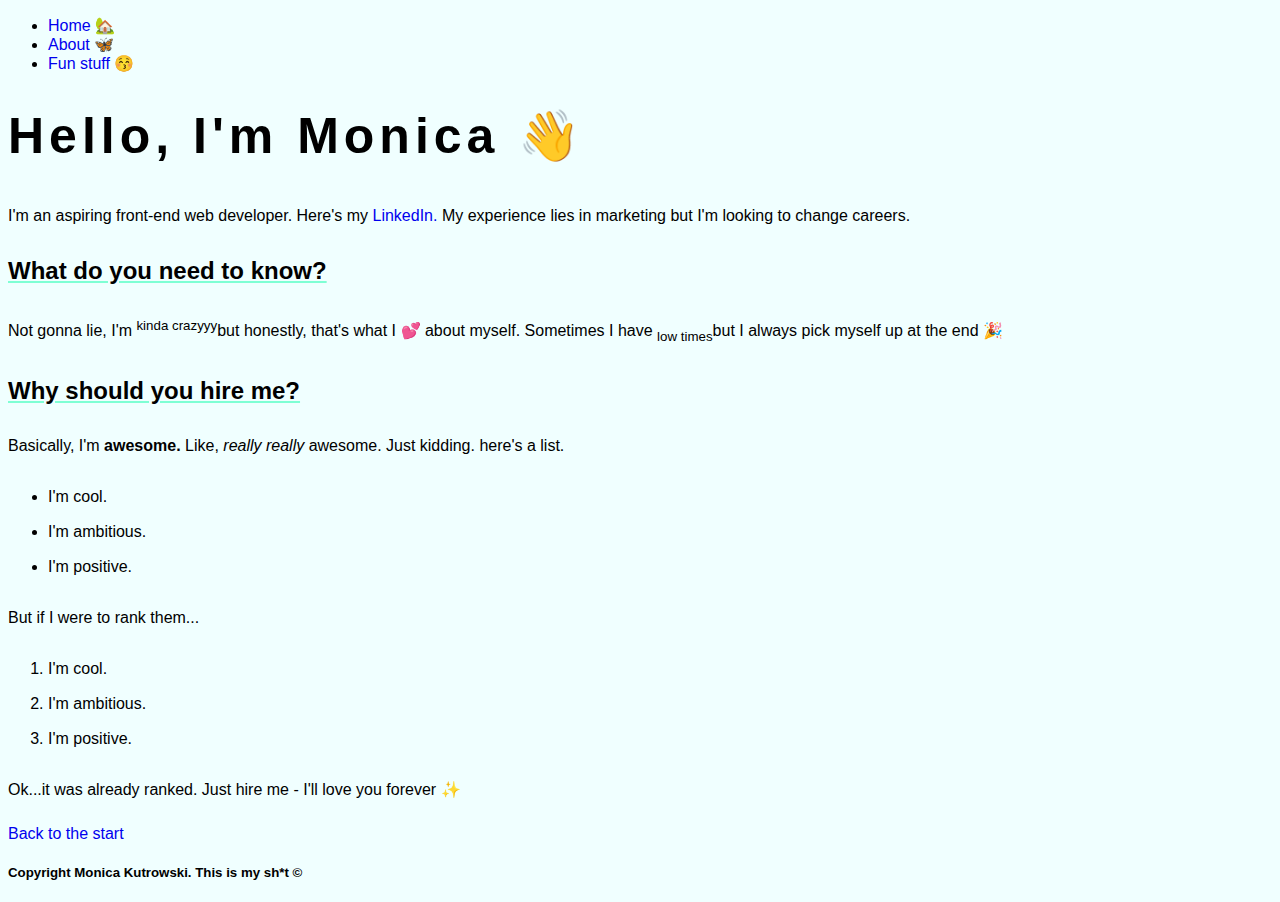
==== index.html @ 6effe8fd "adding css" ====
<!DOCTYPE html>
<html lang="en">

<head>
    <meta charset="UTF-8">
    <meta http-equiv="X-UA-Compatible" content="IE=edge">
    <meta name="viewport" content="width=device-width, initial-scale=1.0">
    <title>Monica Kutrowski's page</title>
    <link rel="stylesheet" type="text/css" href="style.css">
</head>

<body>

    <script type="text/javascript" src="script.js"></script>

    <nav>
        <ul>
            <li><a href="index.html">Home 🏡</a></li>
            <li><a href="about.html">About 🦋</a> </li>
            <li><a href="funstuff.html">Fun stuff 😚</a></li>
    </nav>

    </ul>
    <header>
        <h1>Hello, I'm Monica 👋</h1>
    </header>

    <section>
        <p>I'm an aspiring front-end web developer. Here's my <a
                href="https://www.linkedin.com/in/monica-kutrowski-943a52179/" target="_blank">LinkedIn.</a> My
            experience lies in marketing but I'm looking to change careers.</p>
    </section>

    <section>
        <h2>What do you need to know?</h2>
        <p>Not gonna lie, I'm <sup>kinda crazyyy</sup>but honestly, that's what I 💕 about myself. Sometimes I have
            <sub>low times</sub>but I always pick myself up at the end 🎉
        </p>
    </section>

    <section>
        <h2>Why should you hire me?</h2>
        <p>Basically, I'm <strong>awesome. </strong>Like, <em>really really </em> awesome. Just kidding. here's a list.
        <ul>
            <li>I'm cool.</li>
            <li>I'm ambitious.</li>
            <li>I'm positive.</li>
        </ul>
        But if I were to rank them...
        <ol>
            <li>I'm cool.</li>
            <li>I'm ambitious.</li>
            <li>I'm positive.</li>
        </ol>
    </section>

    <section>
        Ok...it was already ranked. Just hire me - I'll love you forever ✨
    </section>

    <br>

    <footer>
        <a href="index.html">Back to the start<a>
                <h5>Copyright Monica Kutrowski. This is my sh*t &copy;</h5>
    </footer>

</body>

</html>
---- style.css ----
nav {
   font-family: Helvetica, sans-serif;
}

h1 {
   font-weight: 400px;
   font-family: Helvetica, sans-serif;
   letter-spacing: 5px;
   font-size: 50px;
}

h2 {
   text-decoration: aquamarine underline;
}

h3 {
   font-family: Helvetica, sans-serif;
}

img {
   display: block;
   width:50%;
   margin-left: auto;
   margin-right: auto;
}
body
{
   background-color: azure;
}

section {
   text-align: ;
   line-height: 35px;
   font-family: Helvetica, sans-serif;
}

footer {
   font-family: Helvetica, sans-serif;
}

a {
   text-decoration: none;
}
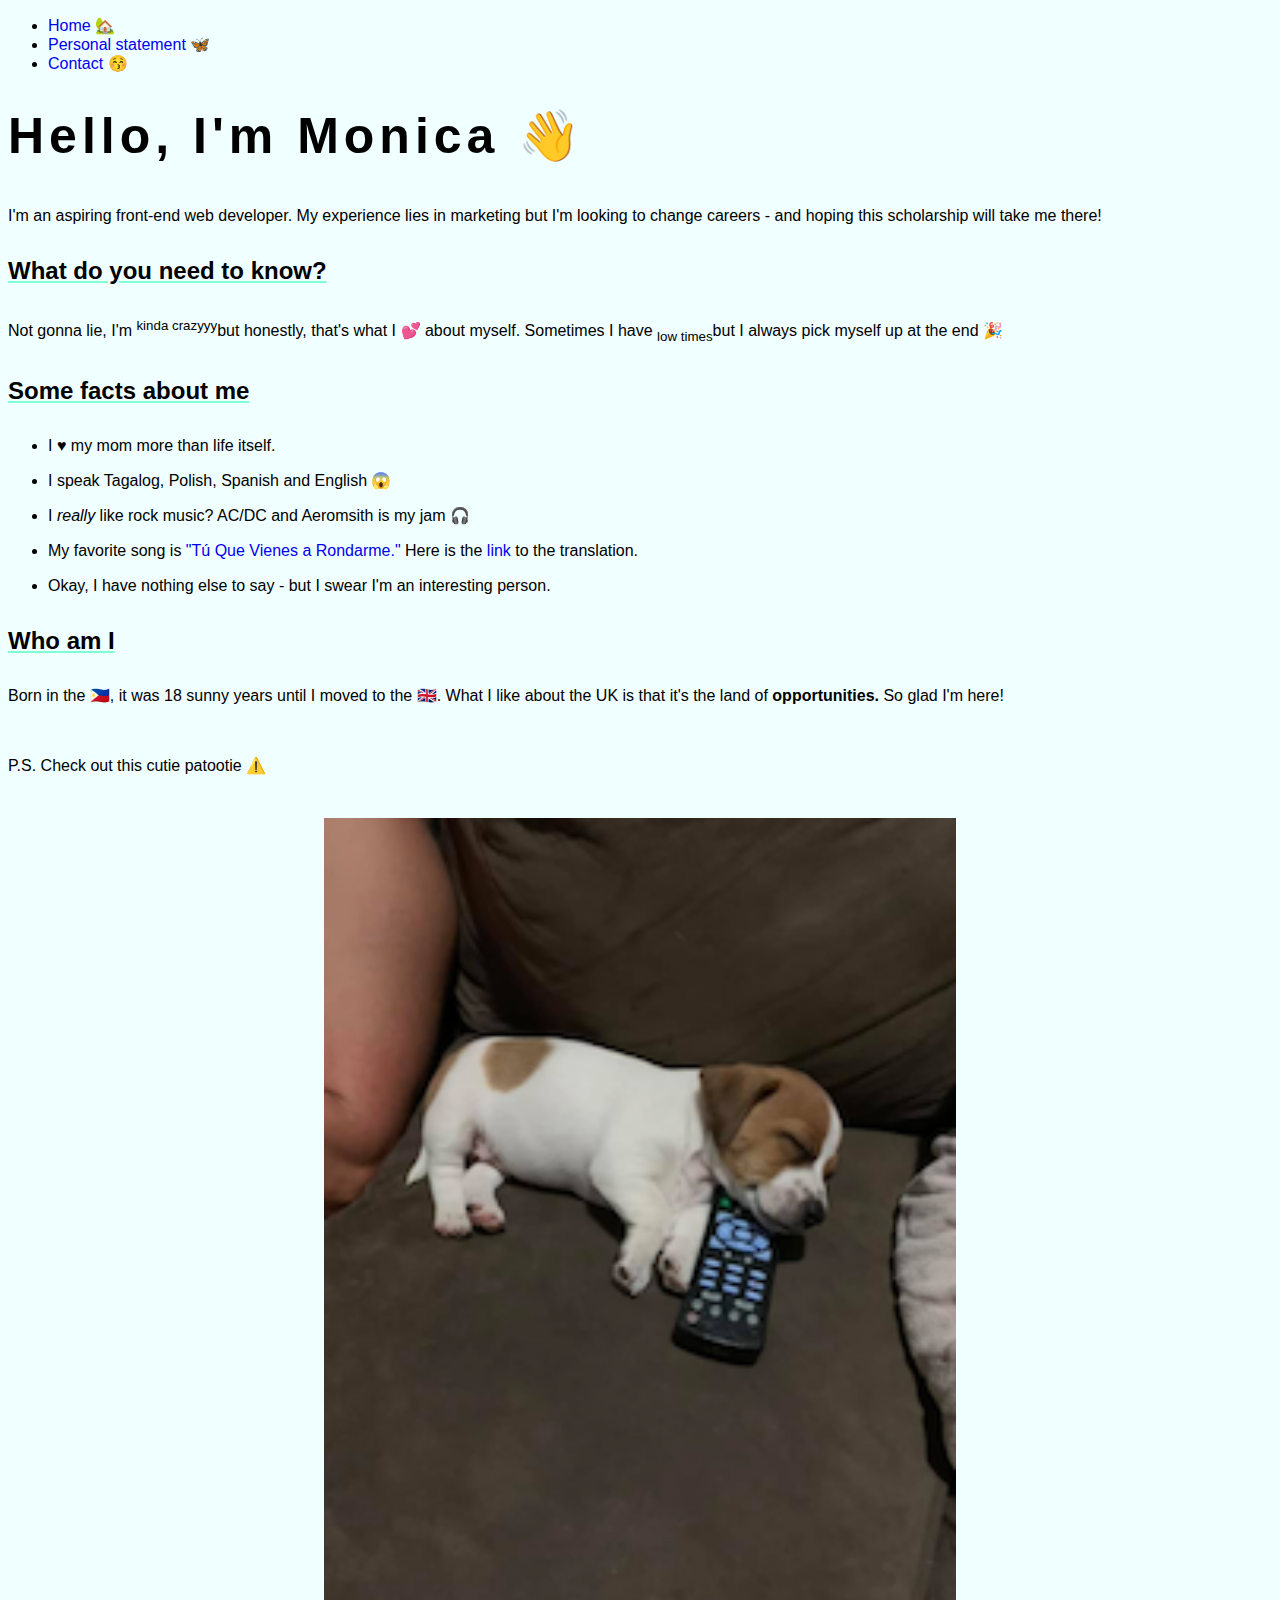
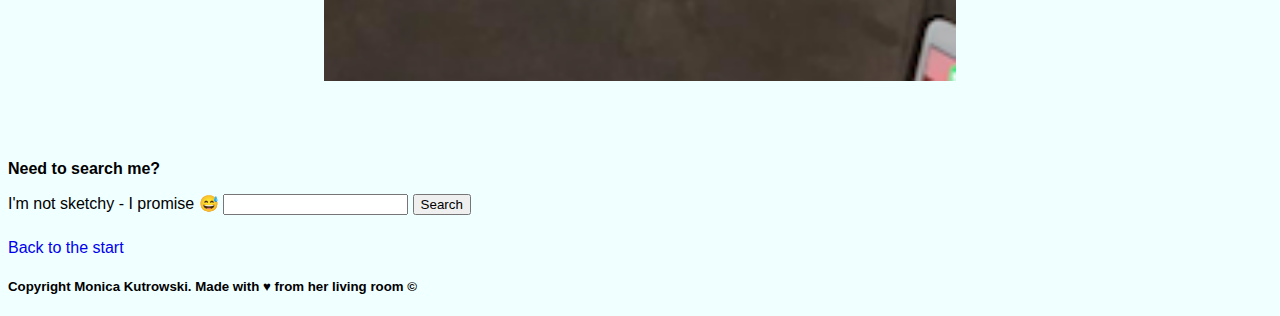
==== commit b53d82ba: "added personal statement" ====
--- a/index.html
+++ b/index.html
@@ -11,13 +11,11 @@
 
 <body>
 
-    <script type="text/javascript" src="script.js"></script>
-
     <nav>
         <ul>
             <li><a href="index.html">Home 🏡</a></li>
-            <li><a href="about.html">About 🦋</a> </li>
-            <li><a href="funstuff.html">Fun stuff 😚</a></li>
+            <li><a href="perstate.html">Personal statement 🦋</a> </li>
+            <li><a href="contact.html">Contact 😚</a></li>
     </nav>
 
     </ul>
@@ -26,9 +24,8 @@
     </header>
 
     <section>
-        <p>I'm an aspiring front-end web developer. Here's my <a
-                href="https://www.linkedin.com/in/monica-kutrowski-943a52179/" target="_blank">LinkedIn.</a> My
-            experience lies in marketing but I'm looking to change careers.</p>
+        <p>I'm an aspiring front-end web developer. My
+            experience lies in marketing but I'm looking to change careers - and hoping this scholarship will take me there!</p>
     </section>
 
     <section>
@@ -38,31 +35,46 @@
         </p>
     </section>
 
+<section>
+    <h2>Some facts about me</h2>
+    <ul>
+        <li>I &hearts; my mom more than life itself.</li>
+        <li>I speak Tagalog, Polish, Spanish and English 😱</li>
+        <li>I<em> really</em> like rock music? AC/DC and Aeromsith is my jam 🎧</li>
+        <li>My favorite song is <a href="https://www.youtube.com/watch?v=MbmFqUtK2aw">"Tú Que Vienes a Rondarme."</a> Here is the <a href="https://lyricstranslate.com/en/t%C3%BA-que-vienes-rondarme-you-who-come-surround-me.html">link</a> to the translation.</li>
+
+        <li>Okay, I have nothing else to say - but I swear I'm an interesting person.</li>
+    </ul>
+
+    <h2>Who am I</h2>
+
     <section>
-        <h2>Why should you hire me?</h2>
-        <p>Basically, I'm <strong>awesome. </strong>Like, <em>really really </em> awesome. Just kidding. here's a list.
-        <ul>
-            <li>I'm cool.</li>
-            <li>I'm ambitious.</li>
-            <li>I'm positive.</li>
-        </ul>
-        But if I were to rank them...
-        <ol>
-            <li>I'm cool.</li>
-            <li>I'm ambitious.</li>
-            <li>I'm positive.</li>
-        </ol>
+        Born in the 🇵🇭, it was 18 sunny years until I moved to the 🇬🇧. What I like about the UK is that it's the land of <strong>opportunities.</strong> So glad I'm here! 
+        <br>
+        <br>
+        P.S. Check out this cutie patootie ⚠️
+        <br>
+        <br>
+        <img src="./images/dog.PNG" alt=""></a> 
+        <br>
+        <br>
     </section>
 
     <section>
-        Ok...it was already ranked. Just hire me - I'll love you forever ✨
+        <form action="https://www.google.com/search"><b>Need to search me?</b>
+        <br>
+        <label for="text">I'm not sketchy - I promise 😅</label>
+        <input type="text" name="q">
+        <button>Search</button>
+        </form>
     </section>
+        </section>
 
     <br>
 
     <footer>
         <a href="index.html">Back to the start<a>
-                <h5>Copyright Monica Kutrowski. This is my sh*t &copy;</h5>
+                <h5>Copyright Monica Kutrowski. Made with &hearts; from her living room &copy;</h5>
     </footer>
 
 </body>
--- a/style.css
+++ b/style.css
@@ -14,6 +14,10 @@
 }
 
 h3 {
+   font-family: Helvetica, sans-serif;
+}
+
+h5 {
    font-family: Helvetica, sans-serif;
 }
 
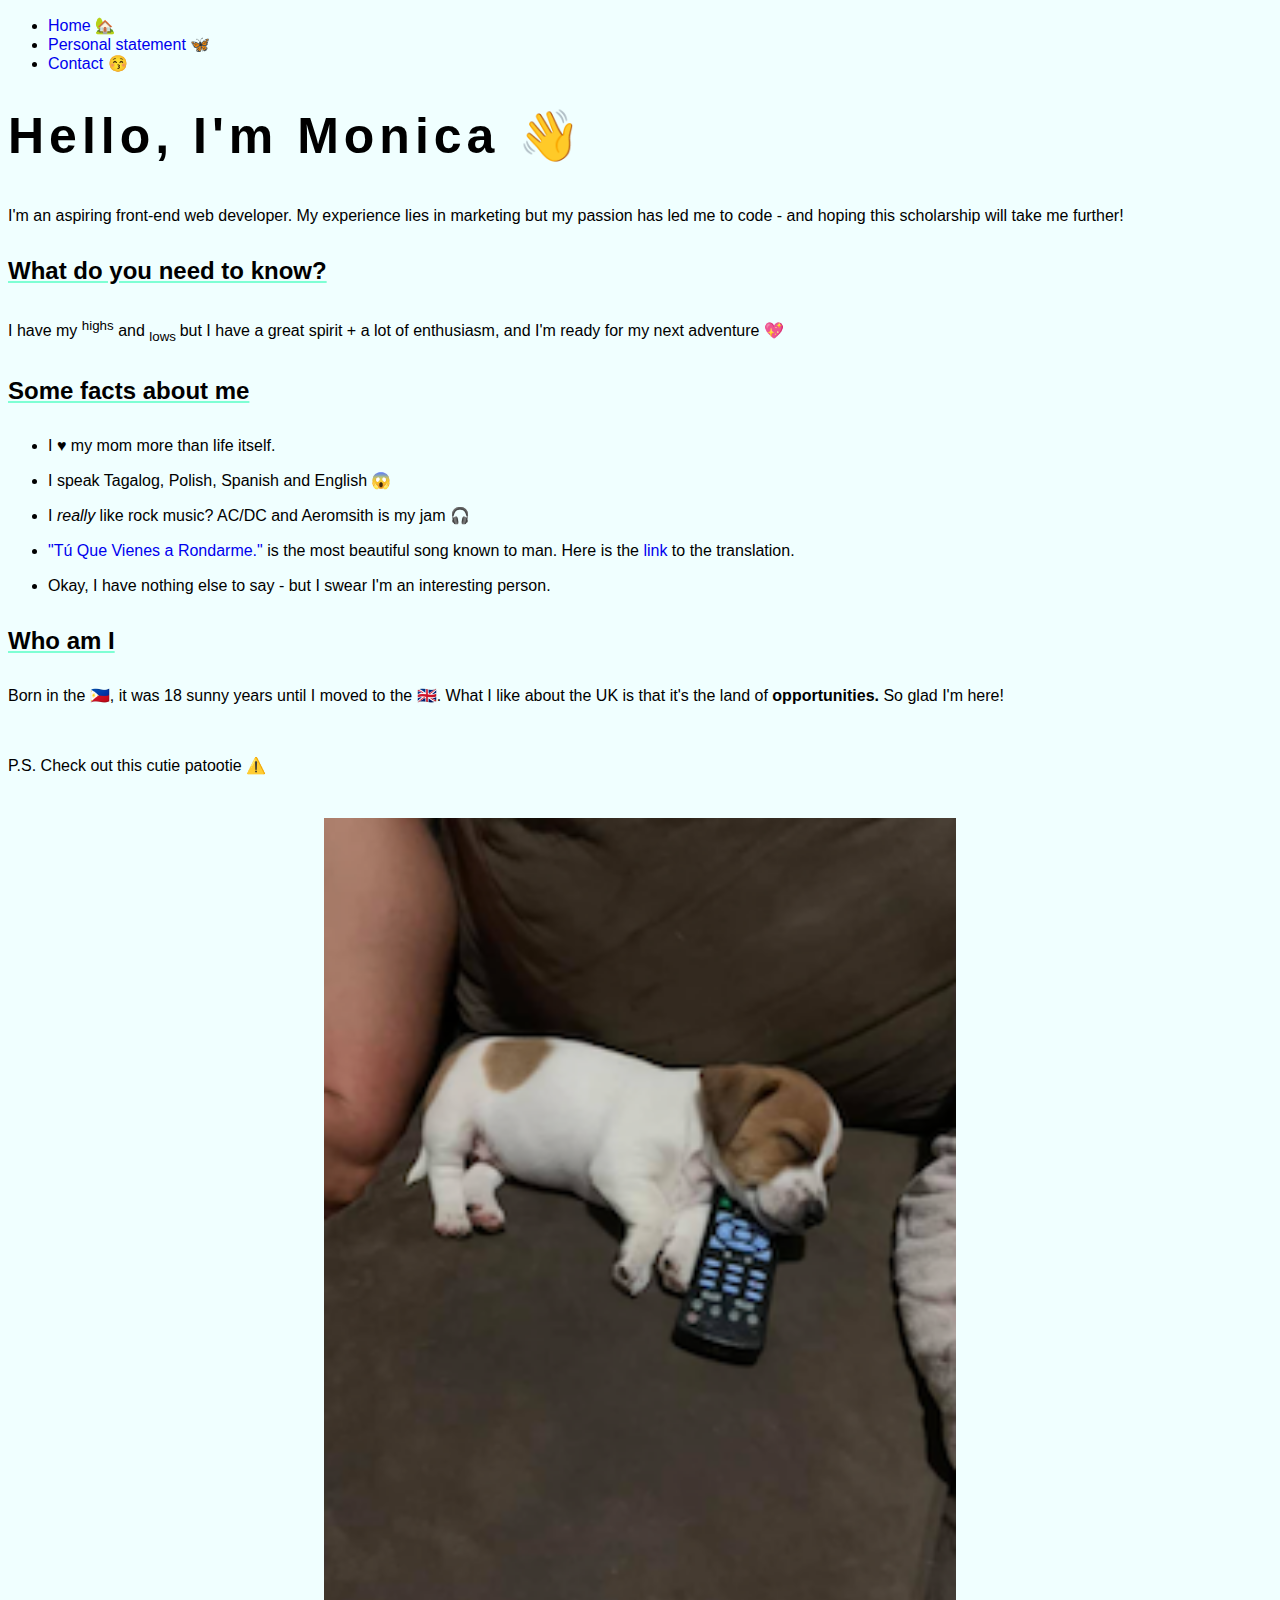
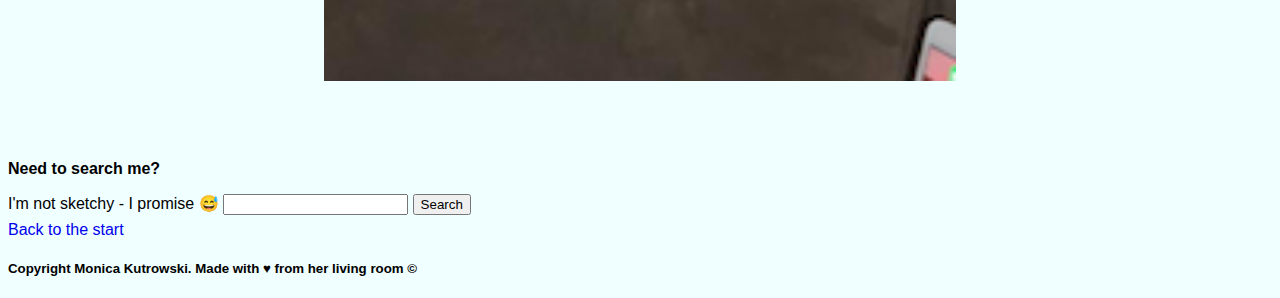
==== commit 7be6a488: "text changes" ====
--- a/index.html
+++ b/index.html
@@ -25,52 +25,56 @@
 
     <section>
         <p>I'm an aspiring front-end web developer. My
-            experience lies in marketing but I'm looking to change careers - and hoping this scholarship will take me there!</p>
+            experience lies in marketing but my passion has led me to code - and hoping this scholarship will take me
+            further!</p>
     </section>
 
     <section>
         <h2>What do you need to know?</h2>
-        <p>Not gonna lie, I'm <sup>kinda crazyyy</sup>but honestly, that's what I 💕 about myself. Sometimes I have
-            <sub>low times</sub>but I always pick myself up at the end 🎉
+        <p>
+            I have my <sup>highs</sup> and
+            <sub>lows </sub>but I have a great spirit + a lot of enthusiasm, and I'm ready for my next adventure 💖
         </p>
     </section>
 
-<section>
-    <h2>Some facts about me</h2>
-    <ul>
-        <li>I &hearts; my mom more than life itself.</li>
-        <li>I speak Tagalog, Polish, Spanish and English 😱</li>
-        <li>I<em> really</em> like rock music? AC/DC and Aeromsith is my jam 🎧</li>
-        <li>My favorite song is <a href="https://www.youtube.com/watch?v=MbmFqUtK2aw">"Tú Que Vienes a Rondarme."</a> Here is the <a href="https://lyricstranslate.com/en/t%C3%BA-que-vienes-rondarme-you-who-come-surround-me.html">link</a> to the translation.</li>
+    <section>
+        <h2>Some facts about me</h2>
+        <ul>
+            <li>I &hearts; my mom more than life itself.</li>
+            <li>I speak Tagalog, Polish, Spanish and English 😱</li>
+            <li>I<em> really</em> like rock music? AC/DC and Aeromsith is my jam 🎧</li>
+            <li><a href="https://www.youtube.com/watch?v=MbmFqUtK2aw">"Tú Que Vienes a Rondarme."</a> is the most
+                beautiful song known to man. Here is the <a
+                    href="https://lyricstranslate.com/en/t%C3%BA-que-vienes-rondarme-you-who-come-surround-me.html">link</a>
+                to the translation.</li>
 
-        <li>Okay, I have nothing else to say - but I swear I'm an interesting person.</li>
-    </ul>
+            <li>Okay, I have nothing else to say - but I swear I'm an interesting person.</li>
+        </ul>
 
-    <h2>Who am I</h2>
+        <h2>Who am I</h2>
 
-    <section>
-        Born in the 🇵🇭, it was 18 sunny years until I moved to the 🇬🇧. What I like about the UK is that it's the land of <strong>opportunities.</strong> So glad I'm here! 
-        <br>
-        <br>
-        P.S. Check out this cutie patootie ⚠️
-        <br>
-        <br>
-        <img src="./images/dog.PNG" alt=""></a> 
-        <br>
-        <br>
-    </section>
-
-    <section>
-        <form action="https://www.google.com/search"><b>Need to search me?</b>
-        <br>
-        <label for="text">I'm not sketchy - I promise 😅</label>
-        <input type="text" name="q">
-        <button>Search</button>
-        </form>
-    </section>
+        <section>
+            Born in the 🇵🇭, it was 18 sunny years until I moved to the 🇬🇧. What I like about the UK is that it's the
+            land of <strong>opportunities.</strong> So glad I'm here!
+            <br>
+            <br>
+            P.S. Check out this cutie patootie ⚠️
+            <br>
+            <br>
+            <img src="./images/dog.PNG" alt=""></a>
+            <br>
+            <br>
         </section>
 
-    <br>
+        <section>
+            <form action="https://www.google.com/search"><b>Need to search me?</b>
+                <br>
+                <label for="text">I'm not sketchy - I promise 😅</label>
+                <input type="text" name="q">
+                <button>Search</button>
+            </form>
+        </section>
+    </section>
 
     <footer>
         <a href="index.html">Back to the start<a>
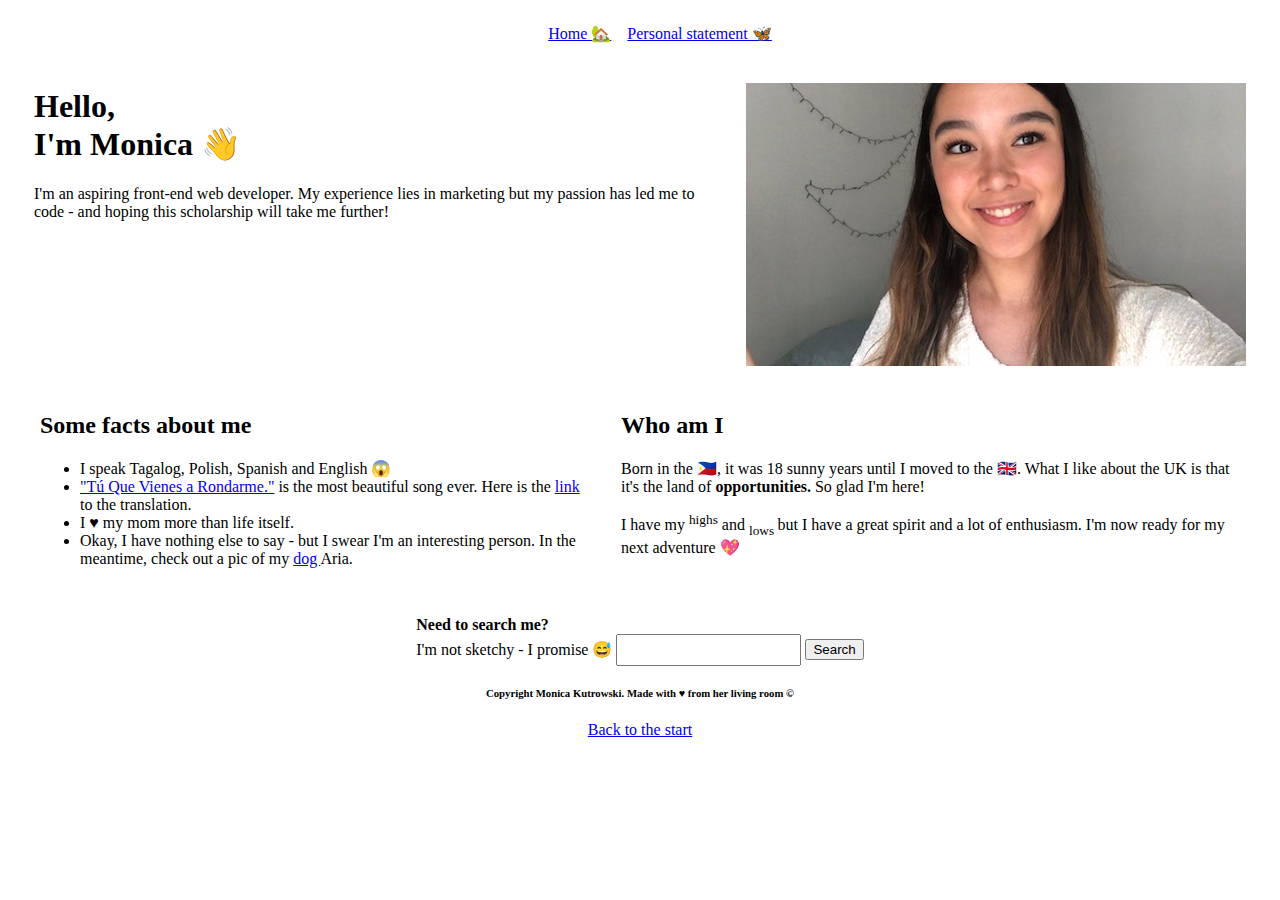
==== commit 130365f0: "new css changes" ====
--- a/index.html
+++ b/index.html
@@ -6,6 +6,7 @@
     <meta http-equiv="X-UA-Compatible" content="IE=edge">
     <meta name="viewport" content="width=device-width, initial-scale=1.0">
     <title>Monica Kutrowski's page</title>
+    <link href="https://cdn.jsdelivr.net/npm/bootstrap@5.0.0-beta3/dist/css/bootstrap.min.css" rel="stylesheet" integrity="sha384-eOJMYsd53ii+scO/bJGFsiCZc+5NDVN2yr8+0RDqr0Ql0h+rP48ckxlpbzKgwra6" crossorigin="anonymous">
     <link rel="stylesheet" type="text/css" href="style.css">
 </head>
 
@@ -13,73 +14,70 @@
 
     <nav>
         <ul>
-            <li><a href="index.html">Home 🏡</a></li>
-            <li><a href="perstate.html">Personal statement 🦋</a> </li>
-            <li><a href="contact.html">Contact 😚</a></li>
+            <li><a href="index.html" class="text-decoration-none text-secondary">Home 🏡</a></li>
+            <li><a href="perstate.html" class="text-decoration-none text-secondary">Personal statement 🦋</a> </li>
     </nav>
 
     </ul>
     <header>
-        <h1>Hello, I'm Monica 👋</h1>
+
+        <section>
+            <h1 class="display-3 fw-bold">Hello, <br>I'm Monica 👋</h1>
+
+            <p>I'm an aspiring front-end web developer. My experience lies in marketing but my passion has led me to code - and hoping this scholarship will take me further!</p>
+    </section>
+
+        <img src="./images/pic of me.JPG" alt="pic of me" class="rounded" id=pic-of-me>
     </header>
 
-    <section>
-        <p>I'm an aspiring front-end web developer. My
-            experience lies in marketing but my passion has led me to code - and hoping this scholarship will take me
-            further!</p>
+
+    <section id="main-content">
+
+        <section id="main-content-1">
+            <h2>Some facts about me</h2>
+            <ul>
+            <li>I speak Tagalog, Polish, Spanish and English 😱</li>
+                <li><a href="https://www.youtube.com/watch?v=MbmFqUtK2aw" class="text-decoration-none">"Tú Que Vienes a Rondarme."</a> is the most
+                    beautiful song ever. Here is the <a
+                        href="https://lyricstranslate.com/en/t%C3%BA-que-vienes-rondarme-you-who-come-surround-me.html" class="text-decoration-none">link</a>
+                    to the translation.</li>
+                <li>I &hearts; my mom more than life itself.</li>
+
+                <li>Okay, I have nothing else to say - but I swear I'm an interesting person. In the meantime, check out a pic of my <a href="https://drive.google.com/file/d/17Fw-3tcp14VYSsteow6IrUXhCpZNeSW4/view?usp=sharing" class="text-decoration-none">dog </a> Aria.</li>
+            </ul>
+            
+        </section>
+    
+        <section id="main-content-2">
+            <h2>Who am I</h2>
+            <p>
+                Born in the 🇵🇭, it was 18 sunny years until I moved to the 🇬🇧. What I like about the UK is that it's the
+            land of <strong>opportunities.</strong> So glad I'm here!
+            </p>
+            <p>
+                I have my <sup>highs</sup> and
+                <sub>lows </sub>but I have a great spirit and a lot of enthusiasm. I'm now ready for my next adventure 💖
+            </p>
+        </section>
+
     </section>
 
-    <section>
-        <h2>What do you need to know?</h2>
-        <p>
-            I have my <sup>highs</sup> and
-            <sub>lows </sub>but I have a great spirit + a lot of enthusiasm, and I'm ready for my next adventure 💖
-        </p>
-    </section>
-
-    <section>
-        <h2>Some facts about me</h2>
-        <ul>
-            <li>I &hearts; my mom more than life itself.</li>
-            <li>I speak Tagalog, Polish, Spanish and English 😱</li>
-            <li>I<em> really</em> like rock music? AC/DC and Aeromsith is my jam 🎧</li>
-            <li><a href="https://www.youtube.com/watch?v=MbmFqUtK2aw">"Tú Que Vienes a Rondarme."</a> is the most
-                beautiful song known to man. Here is the <a
-                    href="https://lyricstranslate.com/en/t%C3%BA-que-vienes-rondarme-you-who-come-surround-me.html">link</a>
-                to the translation.</li>
-
-            <li>Okay, I have nothing else to say - but I swear I'm an interesting person.</li>
-        </ul>
-
-        <h2>Who am I</h2>
-
-        <section>
-            Born in the 🇵🇭, it was 18 sunny years until I moved to the 🇬🇧. What I like about the UK is that it's the
-            land of <strong>opportunities.</strong> So glad I'm here!
-            <br>
-            <br>
-            P.S. Check out this cutie patootie ⚠️
-            <br>
-            <br>
-            <img src="./images/dog.PNG" alt=""></a>
-            <br>
-            <br>
-        </section>
-
-        <section>
+        <section id="more-info">
             <form action="https://www.google.com/search"><b>Need to search me?</b>
                 <br>
                 <label for="text">I'm not sketchy - I promise 😅</label>
-                <input type="text" name="q">
-                <button>Search</button>
+                <input type="text" name="q" id="text-box">
+                <button class="btn btn-dark">Search</button>
             </form>
         </section>
     </section>
 
     <footer>
-        <a href="index.html">Back to the start<a>
-                <h5>Copyright Monica Kutrowski. Made with &hearts; from her living room &copy;</h5>
+        <h6 id="footer1">Copyright Monica Kutrowski. Made with &hearts; from her living room &copy;</h6>
+         <a href="index.html" id="footer2" class="text-decoration-none">Back to the start</a>
     </footer>
+
+    <script src="https://cdn.jsdelivr.net/npm/bootstrap@5.0.0-beta3/dist/js/bootstrap.bundle.min.js" integrity="sha384-JEW9xMcG8R+pH31jmWH6WWP0WintQrMb4s7ZOdauHnUtxwoG2vI5DkLtS3qm9Ekf" crossorigin="anonymous"></script>
 
 </body>
 
--- a/style.css
+++ b/style.css
@@ -1,4 +1,4 @@
-nav {
+/* nav {
    font-family: Helvetica, sans-serif;
 }
 
@@ -10,22 +10,16 @@
 }
 
 h2 {
+   font-family: Helvetica, sans-serif;
    text-decoration: aquamarine underline;
 }
 
-h3 {
+h3, h5 {
    font-family: Helvetica, sans-serif;
 }
 
-h5 {
-   font-family: Helvetica, sans-serif;
-}
-
-img {
-   display: block;
-   width:50%;
-   margin-left: auto;
-   margin-right: auto;
+header img {
+   width: 350px;
 }
 body
 {
@@ -44,4 +38,78 @@
 
 a {
    text-decoration: none;
+}
+
+li a {
+   color: #034078;
+} */
+
+* {
+   box-sizing: border-box;
+}
+
+nav ul {
+   display: flex;
+   justify-content: center;
+   list-style: none;
+}
+
+nav ul li {
+   padding: 0.5em;
+   justify-content: center;
+}
+
+header {
+   display: flex;
+   margin: 10px;
+}
+
+#pic-of-me {
+   margin: 1em;
+}
+
+section {
+   padding-left: 1em;
+   padding-right: 1em;
+}
+
+#main-content {
+   display: flex;
+   flex-direction: row;
+}
+
+#main-content1 {
+   display: flex;
+}
+
+#main-content2 {
+   display: flex;
+}
+
+#more-info {
+   display: flex;
+   justify-content: center;
+   margin-top: 2em;
+}
+
+#text-box {
+   box-sizing: border-box;
+   height: 2.4em;
+}
+
+#footer1 {
+   display: flex;
+   justify-content: center;
+   margin: 2em;
+}
+
+#footer2 {
+   display: flex;
+   justify-content: center;
+   margin: 1em;
+}
+
+#footer-perstate {
+   display: flex;
+   justify-content: center;
 }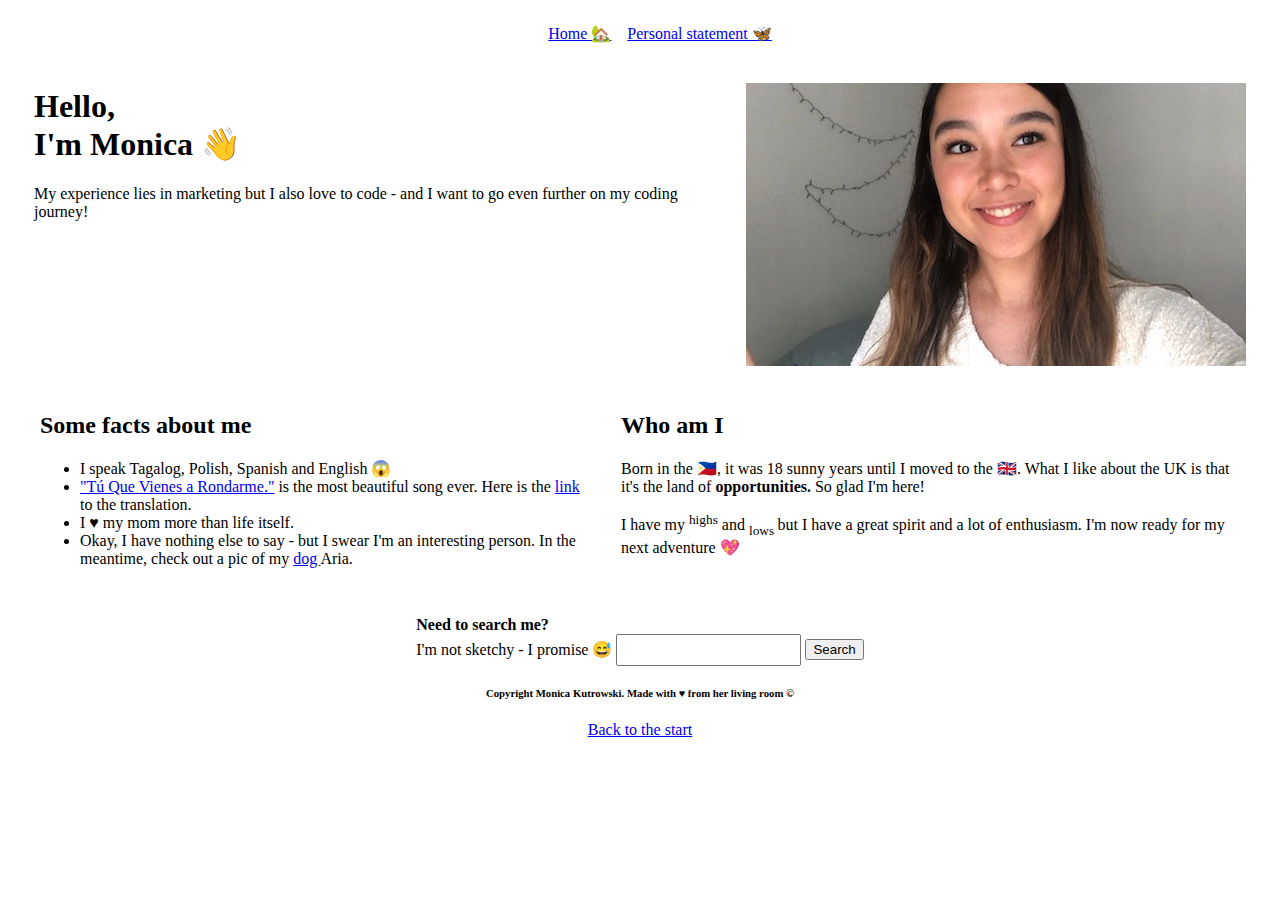
==== commit cb757f12: "Update index.html" ====
--- a/index.html
+++ b/index.html
@@ -24,7 +24,7 @@
         <section>
             <h1 class="display-3 fw-bold">Hello, <br>I'm Monica 👋</h1>
 
-            <p>I'm an aspiring front-end web developer. My experience lies in marketing but my passion has led me to code - and hoping this scholarship will take me further!</p>
+            <p>My experience lies in marketing but I also love to code - and I want to go even further on my coding journey!</p>
     </section>
 
         <img src="./images/pic of me.JPG" alt="pic of me" class="rounded" id=pic-of-me>
@@ -81,4 +81,4 @@
 
 </body>
 
-</html>+</html>
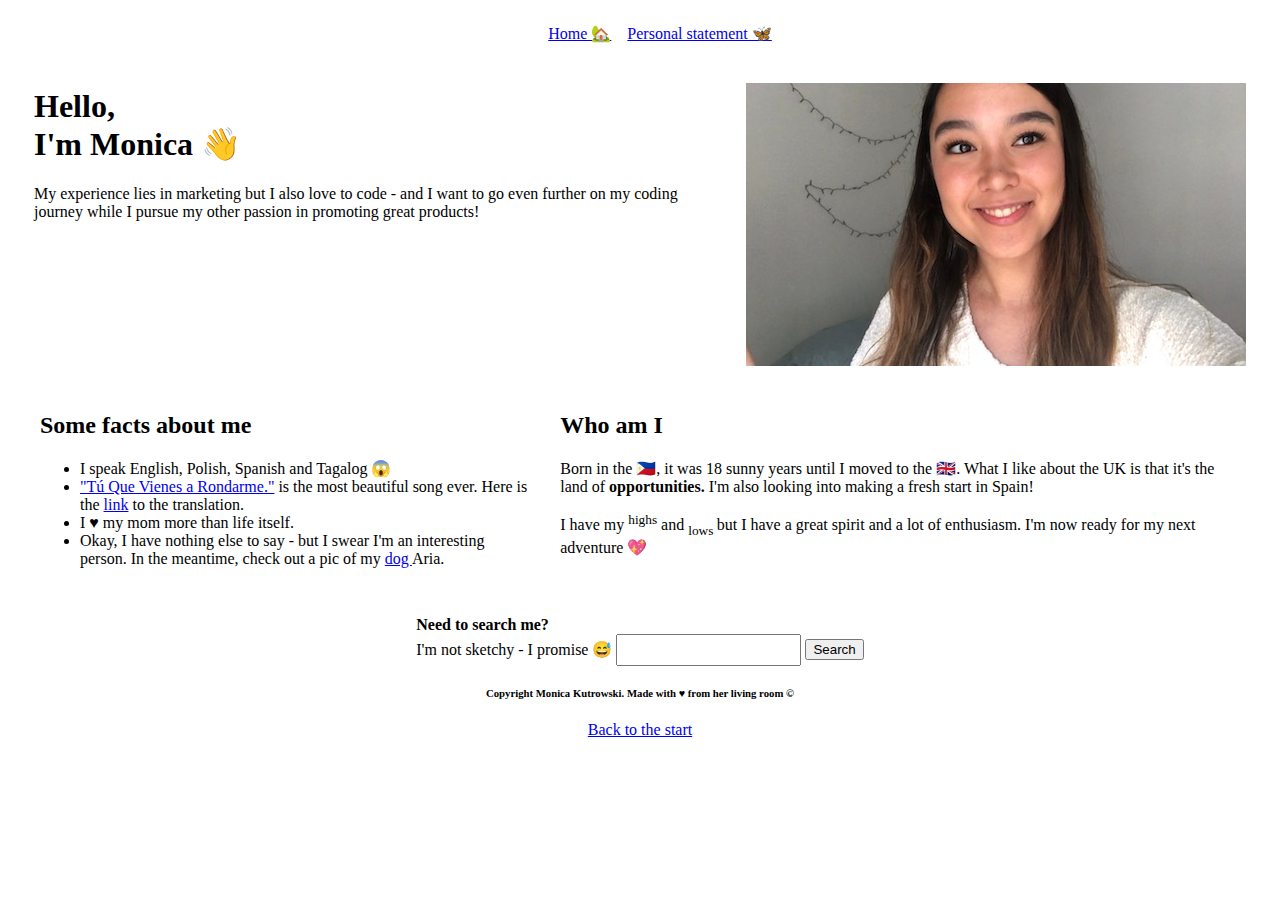
==== commit 62992b85: "text updates" ====
--- a/index.html
+++ b/index.html
@@ -6,7 +6,8 @@
     <meta http-equiv="X-UA-Compatible" content="IE=edge">
     <meta name="viewport" content="width=device-width, initial-scale=1.0">
     <title>Monica Kutrowski's page</title>
-    <link href="https://cdn.jsdelivr.net/npm/bootstrap@5.0.0-beta3/dist/css/bootstrap.min.css" rel="stylesheet" integrity="sha384-eOJMYsd53ii+scO/bJGFsiCZc+5NDVN2yr8+0RDqr0Ql0h+rP48ckxlpbzKgwra6" crossorigin="anonymous">
+    <link href="https://cdn.jsdelivr.net/npm/bootstrap@5.0.0-beta3/dist/css/bootstrap.min.css" rel="stylesheet"
+        integrity="sha384-eOJMYsd53ii+scO/bJGFsiCZc+5NDVN2yr8+0RDqr0Ql0h+rP48ckxlpbzKgwra6" crossorigin="anonymous">
     <link rel="stylesheet" type="text/css" href="style.css">
 </head>
 
@@ -24,8 +25,9 @@
         <section>
             <h1 class="display-3 fw-bold">Hello, <br>I'm Monica 👋</h1>
 
-            <p>My experience lies in marketing but I also love to code - and I want to go even further on my coding journey!</p>
-    </section>
+            <p>My experience lies in marketing but I also love to code - and I want to go even further on my coding
+                journey while I pursue my other passion in promoting great products!</p>
+        </section>
 
         <img src="./images/pic of me.JPG" alt="pic of me" class="rounded" id=pic-of-me>
     </header>
@@ -36,49 +38,58 @@
         <section id="main-content-1">
             <h2>Some facts about me</h2>
             <ul>
-            <li>I speak Tagalog, Polish, Spanish and English 😱</li>
-                <li><a href="https://www.youtube.com/watch?v=MbmFqUtK2aw" class="text-decoration-none">"Tú Que Vienes a Rondarme."</a> is the most
+                <li>I speak English, Polish, Spanish and Tagalog 😱</li>
+                <li><a href="https://www.youtube.com/watch?v=MbmFqUtK2aw" class="text-decoration-none">"Tú Que Vienes a
+                        Rondarme."</a> is the most
                     beautiful song ever. Here is the <a
-                        href="https://lyricstranslate.com/en/t%C3%BA-que-vienes-rondarme-you-who-come-surround-me.html" class="text-decoration-none">link</a>
+                        href="https://lyricstranslate.com/en/t%C3%BA-que-vienes-rondarme-you-who-come-surround-me.html"
+                        class="text-decoration-none">link</a>
                     to the translation.</li>
                 <li>I &hearts; my mom more than life itself.</li>
 
-                <li>Okay, I have nothing else to say - but I swear I'm an interesting person. In the meantime, check out a pic of my <a href="https://drive.google.com/file/d/17Fw-3tcp14VYSsteow6IrUXhCpZNeSW4/view?usp=sharing" class="text-decoration-none">dog </a> Aria.</li>
+                <li>Okay, I have nothing else to say - but I swear I'm an interesting person. In the meantime, check out
+                    a pic of my <a
+                        href="https://drive.google.com/file/d/17Fw-3tcp14VYSsteow6IrUXhCpZNeSW4/view?usp=sharing"
+                        class="text-decoration-none">dog </a> Aria.</li>
             </ul>
-            
+
         </section>
-    
+
         <section id="main-content-2">
             <h2>Who am I</h2>
             <p>
-                Born in the 🇵🇭, it was 18 sunny years until I moved to the 🇬🇧. What I like about the UK is that it's the
-            land of <strong>opportunities.</strong> So glad I'm here!
+                Born in the 🇵🇭, it was 18 sunny years until I moved to the 🇬🇧. What I like about the UK is that it's
+                the
+                land of <strong>opportunities.</strong> I'm also looking into making a fresh start in Spain!
             </p>
             <p>
                 I have my <sup>highs</sup> and
-                <sub>lows </sub>but I have a great spirit and a lot of enthusiasm. I'm now ready for my next adventure 💖
+                <sub>lows </sub>but I have a great spirit and a lot of enthusiasm. I'm now ready for my next adventure
+                💖
             </p>
         </section>
 
     </section>
 
-        <section id="more-info">
-            <form action="https://www.google.com/search"><b>Need to search me?</b>
-                <br>
-                <label for="text">I'm not sketchy - I promise 😅</label>
-                <input type="text" name="q" id="text-box">
-                <button class="btn btn-dark">Search</button>
-            </form>
-        </section>
+    <section id="more-info">
+        <form action="https://www.google.com/search"><b>Need to search me?</b>
+            <br>
+            <label for="text">I'm not sketchy - I promise 😅</label>
+            <input type="text" name="q" id="text-box">
+            <button class="btn btn-dark">Search</button>
+        </form>
+    </section>
     </section>
 
     <footer>
         <h6 id="footer1">Copyright Monica Kutrowski. Made with &hearts; from her living room &copy;</h6>
-         <a href="index.html" id="footer2" class="text-decoration-none">Back to the start</a>
+        <a href="index.html" id="footer2" class="text-decoration-none">Back to the start</a>
     </footer>
 
-    <script src="https://cdn.jsdelivr.net/npm/bootstrap@5.0.0-beta3/dist/js/bootstrap.bundle.min.js" integrity="sha384-JEW9xMcG8R+pH31jmWH6WWP0WintQrMb4s7ZOdauHnUtxwoG2vI5DkLtS3qm9Ekf" crossorigin="anonymous"></script>
+    <script src="https://cdn.jsdelivr.net/npm/bootstrap@5.0.0-beta3/dist/js/bootstrap.bundle.min.js"
+        integrity="sha384-JEW9xMcG8R+pH31jmWH6WWP0WintQrMb4s7ZOdauHnUtxwoG2vI5DkLtS3qm9Ekf"
+        crossorigin="anonymous"></script>
 
 </body>
 
-</html>
+</html>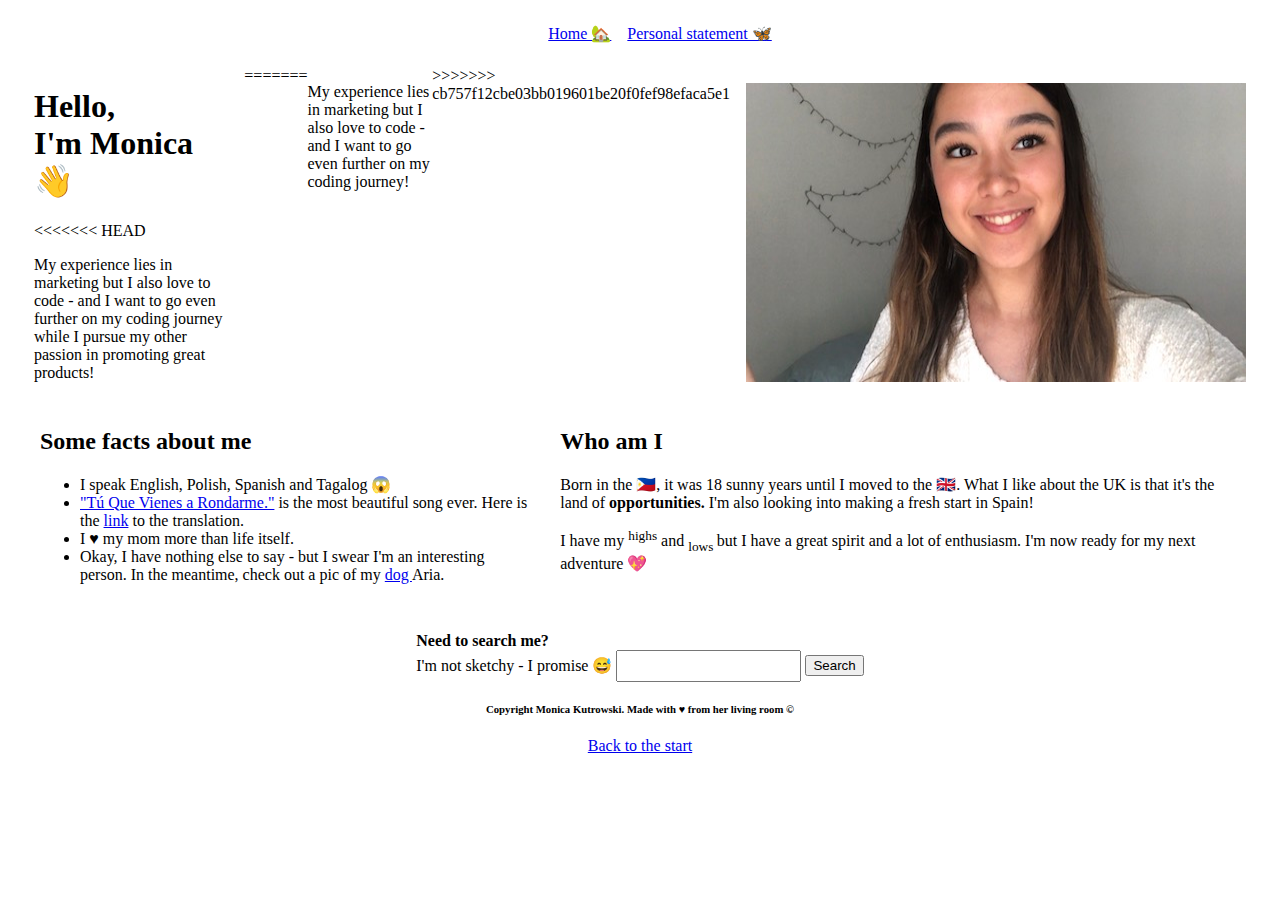
==== commit a6a31704: "new changes" ====
--- a/index.html
+++ b/index.html
@@ -25,9 +25,14 @@
         <section>
             <h1 class="display-3 fw-bold">Hello, <br>I'm Monica 👋</h1>
 
+<<<<<<< HEAD
             <p>My experience lies in marketing but I also love to code - and I want to go even further on my coding
                 journey while I pursue my other passion in promoting great products!</p>
         </section>
+=======
+            <p>My experience lies in marketing but I also love to code - and I want to go even further on my coding journey!</p>
+    </section>
+>>>>>>> cb757f12cbe03bb019601be20f0fef98efaca5e1
 
         <img src="./images/pic of me.JPG" alt="pic of me" class="rounded" id=pic-of-me>
     </header>
@@ -92,4 +97,4 @@
 
 </body>
 
-</html>+</html>
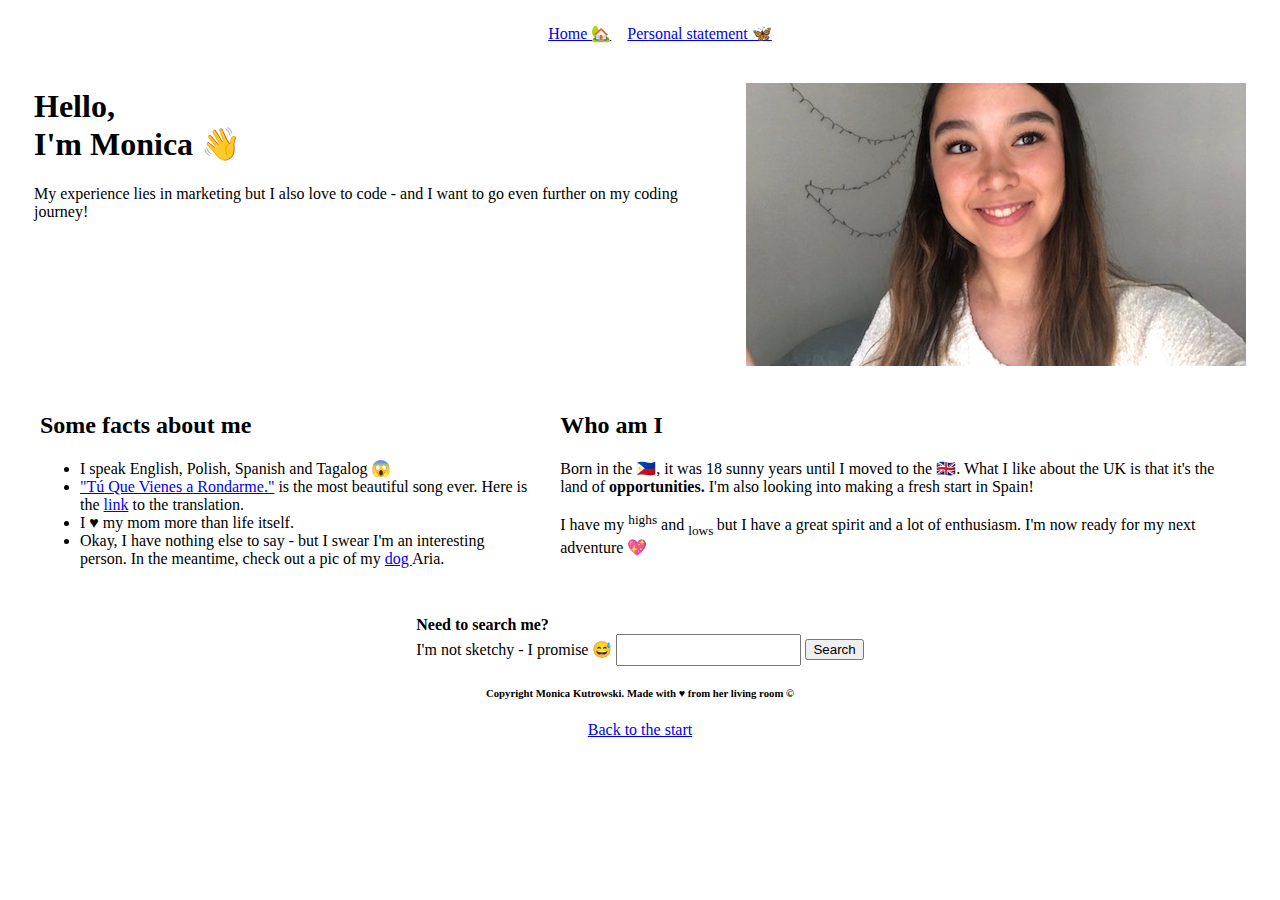
==== commit 62107d47: "changed text" ====
--- a/index.html
+++ b/index.html
@@ -25,14 +25,8 @@
         <section>
             <h1 class="display-3 fw-bold">Hello, <br>I'm Monica 👋</h1>
 
-<<<<<<< HEAD
-            <p>My experience lies in marketing but I also love to code - and I want to go even further on my coding
-                journey while I pursue my other passion in promoting great products!</p>
-        </section>
-=======
             <p>My experience lies in marketing but I also love to code - and I want to go even further on my coding journey!</p>
     </section>
->>>>>>> cb757f12cbe03bb019601be20f0fef98efaca5e1
 
         <img src="./images/pic of me.JPG" alt="pic of me" class="rounded" id=pic-of-me>
     </header>
